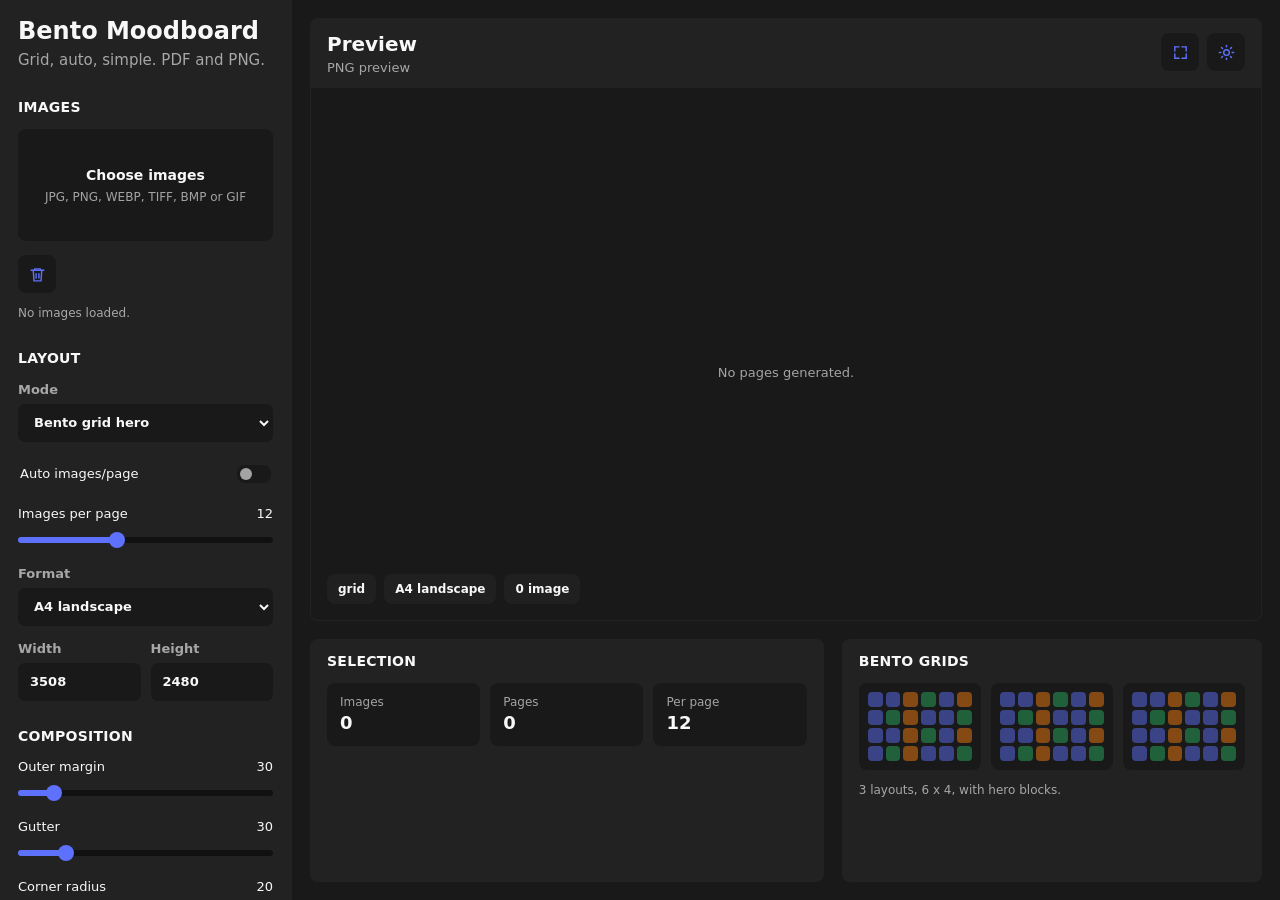
==== index.html @ 0dad82ad "Gate online downloads behind contact modal" ====
<!doctype html>
<html lang="en">
  <head>
    <meta charset="utf-8">
    <meta name="viewport" content="width=device-width, initial-scale=1">
    <title>Bento Moodboard Generator</title>
    <style>
      :root {
        color-scheme: light;
        font-family: Inter, ui-sans-serif, system-ui, -apple-system, BlinkMacSystemFont, "Segoe UI", sans-serif;
        --blue: #1677e8;
        --blue-dark: #0f5fbd;
        --green: #27AE60;
        --red: #EB5757;
        --orange: #e87511;
        --primary: var(--blue);
        --primary-dark: var(--blue-dark);
        --ink: #111827;
        --text: #111827;
        --muted: #4b5563;
        --line: #dfe5ee;
        --subtle-line: #edf1f6;
        --panel: #ffffff;
        --page: #f6f8fb;
        --sidebar: #fbfcfe;
        --field-bg: #ffffff;
        --field-border: #ccd6e1;
        --control-bg: #ffffff;
        --control-bg-hover: #f4f8ff;
        --control-text: #0f5fbd;
        --scene-bg: #ffffff;
        --canvas-bg: #ffffff;
        --radius-control: 6px;
        --radius-field: 7px;
        --radius-card: 8px;
        --card-shadow: 0 3px 16px rgba(17, 24, 39, 0.04);
        --primary-shadow: 0 7px 16px rgba(22, 119, 232, 0.22);
        --primary-gradient: linear-gradient(180deg, #1a83f5 0%, #0f72df 100%);
        --primary-gradient-hover: linear-gradient(180deg, #2490ff 0%, #1069ce 100%);
        --primary-button-text: #ffffff;
      }

      body[data-theme="dark"] {
        color-scheme: dark;
        --bg1: #191919;
        --bg2: #222222;
        --primary: #5D71FC;
        --blue: #5D71FC;
        --blue-dark: #5D71FC;
        --page: var(--bg1);
        --panel: var(--bg2);
        --sidebar: var(--bg2);
        --scene-bg: var(--bg1);
        --canvas-bg: var(--bg1);
        --ink: #f8f8f8;
        --text: #f8f8f8;
        --muted: rgba(248, 248, 248, 0.62);
        --line: transparent;
        --subtle-line: transparent;
        --field-border: transparent;
        --field-bg: var(--bg1);
        --control-bg: var(--bg1);
        --control-bg-hover: var(--bg2);
        --control-text: var(--primary);
        --card-shadow: none;
        --primary-shadow: none;
        --primary-gradient: linear-gradient(180deg, var(--primary) 0%, var(--primary) 100%);
        --primary-gradient-hover: linear-gradient(180deg, var(--primary) 0%, var(--primary) 100%);
      }

      * {
        box-sizing: border-box;
      }

      html,
      body {
        width: 100%;
        height: 100%;
        margin: 0;
        overflow: hidden;
        color: var(--text);
        background: var(--page);
        letter-spacing: 0;
      }

      body,
      button,
      input,
      select {
        font: inherit;
      }

      button,
      input[type="range"],
      input[type="checkbox"],
      select {
        cursor: pointer;
      }

      [hidden] {
        display: none !important;
      }

      .icon-sprite {
        display: none;
      }

      .app-shell {
        display: grid;
        grid-template-columns: clamp(292px, 21vw, 392px) minmax(0, 1fr);
        width: 100vw;
        height: 100vh;
        min-height: 640px;
      }

      .sidebar {
        min-width: 0;
        height: 100vh;
        overflow-y: auto;
        overflow-x: hidden;
        background: var(--sidebar);
        border-right: 1px solid var(--line);
      }

      .sidebar-inner {
        padding: 18px 18px 22px;
      }

      .brand {
        padding: 0 0 14px;
      }

      .brand h1 {
        margin: 0 0 4px;
        font-size: 24px;
        line-height: 1.15;
        font-weight: 850;
      }

      .brand p {
        margin: 0;
        color: var(--muted);
        font-size: 15px;
        line-height: 1.35;
      }

      .control-section {
        padding: 15px 0 12px;
        border-top: 1px solid var(--line);
      }

      .control-section h2,
      .data-card h2 {
        margin: 0;
        font-size: 14px;
        line-height: 1.1;
        font-weight: 800;
        letter-spacing: 0.02em;
        text-transform: uppercase;
      }

      .upload-zone {
        display: grid;
        place-items: center;
        min-height: 112px;
        margin-top: 14px;
        padding: 14px;
        color: var(--muted);
        background: var(--field-bg);
        border: 1px dashed var(--field-border);
        border-radius: var(--radius-card);
        text-align: center;
      }

      .upload-zone.is-over {
        color: var(--control-text);
        background: var(--control-bg-hover);
        border-color: var(--blue);
      }

      .upload-zone strong {
        display: block;
        margin-bottom: 4px;
        color: var(--text);
        font-size: 14px;
      }

      .upload-zone span {
        display: block;
        font-size: 12px;
        line-height: 1.35;
      }

      .file-input {
        display: none;
      }

      .slider-field,
      .select-field,
      .number-row,
      .toggle-field {
        margin-top: 15px;
      }

      .slider-field {
        display: grid;
        grid-template-columns: minmax(0, 1fr) auto;
        gap: 8px 10px;
        width: 100%;
        font-size: 13px;
      }

      .slider-field output {
        min-width: 56px;
        text-align: right;
        color: var(--text);
      }

      .slider-field input {
        grid-column: 1 / -1;
        width: 100%;
        margin: 0;
      }

      input[type="range"] {
        --range-progress: 50%;
        --slider-fill: var(--primary);
        --slider-track: #191919;
        appearance: none;
        height: 22px;
        background: transparent;
        accent-color: var(--slider-fill);
      }

      body[data-theme="dark"] input[type="range"] {
        --slider-track: #111111;
      }

      input[type="range"]::-webkit-slider-runnable-track {
        height: 6px;
        border-radius: 8px;
        background: linear-gradient(90deg, var(--slider-fill) 0%, var(--slider-fill) var(--range-progress), var(--slider-track) var(--range-progress), var(--slider-track) 100%);
      }

      input[type="range"]::-webkit-slider-thumb {
        appearance: none;
        width: 16px;
        height: 16px;
        margin-top: -5px;
        border: 0;
        border-radius: 8px;
        background: var(--slider-fill);
      }

      input[type="range"]::-moz-range-track {
        height: 6px;
        border-radius: 8px;
        background: var(--slider-track);
      }

      input[type="range"]::-moz-range-progress {
        height: 6px;
        border-radius: 8px;
        background: var(--slider-fill);
      }

      input[type="range"]::-moz-range-thumb {
        width: 16px;
        height: 16px;
        border: 0;
        border-radius: 8px;
        background: var(--slider-fill);
      }

      input[type="range"]:disabled {
        opacity: 0.38;
      }

      .toggle-field {
        display: flex;
        align-items: center;
        justify-content: space-between;
        min-height: 34px;
        padding: 0 2px;
        font-size: 13px;
      }

      .toggle-field input {
        width: 34px;
        height: 18px;
        margin: 0;
        appearance: none;
        position: relative;
        flex: 0 0 auto;
        background: var(--control-bg);
        border: 1px solid var(--field-border);
        border-radius: 8px;
      }

      .toggle-field input::before {
        content: "";
        position: absolute;
        top: 2px;
        left: 2px;
        width: 12px;
        height: 12px;
        border-radius: 8px;
        background: var(--muted);
        transition: transform 120ms ease, background 120ms ease;
      }

      .toggle-field input:checked {
        background: var(--blue);
      }

      .toggle-field input:checked::before {
        transform: translateX(16px);
        background: var(--primary-button-text);
      }

      .select-field {
        display: grid;
        gap: 7px;
        color: var(--muted);
        font-size: 13px;
        font-weight: 700;
      }

      .select-field select,
      .field {
        width: 100%;
        height: 38px;
        padding: 0 11px;
        color: var(--text);
        background: var(--field-bg);
        border: 1px solid var(--field-border);
        border-radius: var(--radius-field);
        outline: 0;
      }

      .select-field select:focus,
      .field:focus {
        border-color: var(--blue);
        box-shadow: 0 0 0 2px color-mix(in srgb, var(--blue) 22%, transparent);
      }

      .number-row {
        display: grid;
        grid-template-columns: 1fr 1fr;
        gap: 10px;
      }

      .number-row label {
        display: grid;
        gap: 7px;
        color: var(--muted);
        font-size: 13px;
        font-weight: 700;
      }

      .color-row {
        display: grid;
        grid-template-columns: minmax(0, 1fr) 46px;
        gap: 10px;
        align-items: end;
        margin-top: 15px;
      }

      .color-row label {
        display: grid;
        gap: 7px;
        color: var(--muted);
        font-size: 13px;
        font-weight: 700;
      }

      .color-row input[type="color"] {
        width: 46px;
        height: 38px;
        padding: 2px;
        background: var(--field-bg);
        border: 1px solid var(--field-border);
        border-radius: var(--radius-field);
      }

      .button-row {
        display: flex;
        flex-wrap: wrap;
        gap: 8px;
        margin-top: 14px;
      }

      .button {
        display: inline-flex;
        align-items: center;
        justify-content: center;
        gap: 8px;
        min-width: 42px;
        height: 38px;
        padding: 0 12px;
        color: var(--control-text);
        background: var(--control-bg);
        border: 1px solid var(--field-border);
        border-radius: var(--radius-card);
        font-size: 13px;
        font-weight: 800;
        text-decoration: none;
      }

      .button svg {
        width: 17px;
        height: 17px;
        flex: 0 0 auto;
        stroke: currentColor;
      }

      .button svg * {
        fill: none;
        stroke: currentColor;
        stroke-width: 2;
        stroke-linecap: round;
        stroke-linejoin: round;
      }

      .button.icon-only {
        width: 38px;
        min-width: 38px;
        padding: 0;
      }

      .button:hover {
        background: var(--control-bg-hover);
      }

      .button.primary {
        min-width: 132px;
        color: var(--primary-button-text);
        background: var(--primary-gradient);
        border: 0;
        box-shadow: var(--primary-shadow);
      }

      .button.primary:hover {
        background: var(--primary-gradient-hover);
      }

      .button:disabled {
        cursor: not-allowed;
        opacity: 0.5;
      }

      .download-modal {
        position: fixed;
        inset: 0;
        z-index: 30;
        display: grid;
        place-items: center;
        padding: 20px;
        background: rgba(0, 0, 0, 0.62);
      }

      .download-modal[hidden] {
        display: none !important;
      }

      .download-modal-panel {
        width: min(420px, 100%);
        padding: 18px;
        color: var(--text);
        background: var(--panel);
        border: 1px solid var(--line);
        border-radius: var(--radius-card);
        box-shadow: 0 18px 55px rgba(0, 0, 0, 0.24);
      }

      .download-modal-panel h2 {
        margin: 0 0 8px;
        font-size: 20px;
        line-height: 1.15;
      }

      .download-modal-panel p {
        margin: 0;
        color: var(--muted);
        font-size: 13px;
        line-height: 1.45;
      }

      .download-modal-actions {
        display: flex;
        flex-wrap: wrap;
        gap: 8px;
        margin-top: 16px;
      }

      .workspace {
        min-width: 0;
        height: 100vh;
        padding: 18px;
        overflow: hidden;
        display: grid;
        grid-template-rows: minmax(0, 1fr) clamp(226px, 27vh, 320px);
        gap: 18px;
      }

      .simulation-card,
      .data-card {
        overflow: hidden;
        background: var(--panel);
        border: 1px solid var(--line);
        border-radius: var(--radius-card);
        box-shadow: var(--card-shadow);
      }

      .simulation-card {
        min-height: 0;
        display: grid;
        grid-template-rows: auto minmax(0, 1fr);
      }

      .sim-header {
        min-height: 68px;
        padding: 14px 16px 12px;
        border-bottom: 1px solid var(--subtle-line);
      }

      .header-actions {
        display: flex;
        align-items: center;
        justify-content: flex-end;
        gap: 8px;
        float: right;
      }

      .sim-header h2 {
        margin: 0 0 4px;
        font-size: 20px;
        line-height: 1.15;
      }

      .sim-header p {
        margin: 0;
        color: var(--muted);
        font-size: 13px;
      }

      .scene-frame {
        position: relative;
        min-height: 0;
        display: grid;
        place-items: stretch;
        padding: 16px;
        background: var(--scene-bg);
      }

      .preview-pages {
        display: grid;
        align-content: start;
        justify-items: center;
        gap: 16px;
        width: 100%;
        height: 100%;
        min-height: 0;
        overflow: auto;
        padding: 8px;
        border-radius: var(--radius-card);
      }

      .preview-page {
        width: min(100%, 1120px);
        background: var(--canvas-bg);
        border: 1px solid var(--subtle-line);
        border-radius: 0;
        box-shadow: var(--card-shadow);
      }

      .preview-page img {
        display: block;
        width: 100%;
        height: auto;
        border-radius: 0;
      }

      .empty-preview {
        align-self: center;
        justify-self: center;
        display: grid;
        place-items: center;
        width: min(760px, 88%);
        aspect-ratio: 1.414 / 1;
        color: var(--muted);
        background: var(--field-bg);
        border: 1px dashed var(--field-border);
        border-radius: var(--radius-card);
        font-size: 13px;
        text-align: center;
      }

      .canvas-overlay {
        position: absolute;
        left: 16px;
        bottom: 16px;
        display: flex;
        flex-wrap: wrap;
        gap: 8px;
        pointer-events: none;
      }

      .custom-grid-panel {
        display: none;
        margin-top: 15px;
      }

      .custom-grid-panel.is-visible {
        display: block;
      }

      .custom-toolbar {
        display: flex;
        align-items: center;
        justify-content: space-between;
        gap: 10px;
        margin-bottom: 10px;
      }

      .custom-toolbar span {
        color: var(--muted);
        font-size: 12px;
        font-weight: 800;
      }

      .custom-actions {
        display: flex;
        gap: 7px;
      }

      .custom-grid {
        display: grid;
        grid-template-columns: repeat(6, minmax(0, 1fr));
        gap: 5px;
        padding: 8px;
        background: var(--field-bg);
        border: 1px solid var(--subtle-line);
        border-radius: var(--radius-card);
      }

      .custom-cell {
        min-width: 0;
        aspect-ratio: 1;
        padding: 0;
        color: var(--text);
        background: var(--cell-color, var(--control-bg));
        border: 1px solid color-mix(in srgb, var(--cell-color, var(--field-border)) 68%, var(--field-border));
        border-radius: 5px;
      }

      .custom-cell:hover {
        filter: brightness(1.08);
      }

      .chip {
        padding: 7px 10px;
        border-radius: var(--radius-card);
        color: var(--text);
        background: color-mix(in srgb, var(--panel) 88%, transparent);
        border: 1px solid var(--line);
        font-size: 12px;
        font-weight: 800;
      }

      .bottom-grid {
        min-height: 0;
        display: grid;
        grid-template-columns: 1.1fr 0.9fr;
        gap: 18px;
      }

      .data-card {
        padding: 14px 16px;
      }

      .selection-card {
        min-height: 0;
        display: grid;
        grid-template-rows: auto auto minmax(0, 1fr);
      }

      .metrics-grid {
        display: grid;
        grid-template-columns: repeat(3, minmax(0, 1fr));
        gap: 10px;
        margin-top: 14px;
      }

      .metric {
        min-width: 0;
        padding: 11px 12px;
        border-radius: var(--radius-card);
        background: var(--field-bg);
        border: 1px solid var(--subtle-line);
      }

      .metric span {
        display: block;
        color: var(--muted);
        font-size: 12px;
      }

      .metric strong {
        display: block;
        margin-top: 4px;
        font-size: 18px;
        line-height: 1.15;
        white-space: nowrap;
      }

      .thumb-grid {
        --thumb-columns: 8;
        --thumb-gap: 14px;
        --thumb-total-gap: 98px;
        display: flex;
        flex-wrap: wrap;
        align-content: start;
        gap: var(--thumb-gap);
        margin-top: 14px;
        min-height: 0;
        overflow-y: auto;
        overflow-x: hidden;
        padding: 2px 6px 12px 2px;
        scrollbar-width: none;
        -ms-overflow-style: none;
      }

      .thumb-grid::-webkit-scrollbar {
        display: none;
      }

      .thumb {
        position: relative;
        flex: 0 0 calc((100% - var(--thumb-total-gap)) / var(--thumb-columns));
        max-width: calc((100% - var(--thumb-total-gap)) / var(--thumb-columns));
        aspect-ratio: 1;
        overflow: hidden;
        background: var(--field-bg);
        border: 1px solid var(--subtle-line);
        border-radius: var(--radius-card);
      }

      .thumb:hover {
        border-color: var(--red);
      }

      .thumb img {
        display: block;
        width: 100%;
        height: 100%;
        object-fit: cover;
      }

      .thumb-remove {
        position: absolute;
        inset: 0;
        display: grid;
        place-items: center;
        padding: 0;
        color: #ffffff;
        background: rgba(235, 87, 87, 0.14);
        border: 0;
        opacity: 0;
      }

      .thumb:hover .thumb-remove,
      .thumb-remove:focus-visible {
        opacity: 1;
      }

      .thumb-remove span {
        display: inline-flex;
        align-items: center;
        justify-content: center;
        width: 36px;
        height: 28px;
        color: #ffffff;
        background: var(--red);
        border-radius: var(--radius-card);
      }

      .thumb-remove svg {
        width: 16px;
        height: 16px;
      }

      .grid-stack {
        display: grid;
        grid-template-columns: repeat(3, minmax(0, 1fr));
        gap: 10px;
        margin-top: 14px;
      }

      .mini-grid {
        display: grid;
        grid-template-columns: repeat(6, 1fr);
        gap: 3px;
        padding: 8px;
        background: var(--field-bg);
        border: 1px solid var(--subtle-line);
        border-radius: var(--radius-card);
      }

      .mini-grid i {
        display: block;
        aspect-ratio: 1;
        border-radius: 4px;
        background: color-mix(in srgb, var(--primary) 55%, var(--field-bg));
        opacity: 0.88;
      }

      .mini-grid i:nth-child(3n) {
        background: color-mix(in srgb, var(--orange) 60%, var(--field-bg));
      }

      .mini-grid i:nth-child(4n) {
        background: color-mix(in srgb, var(--green) 55%, var(--field-bg));
      }

      .status-line {
        min-height: 18px;
        margin-top: 12px;
        color: var(--muted);
        font-size: 12px;
        line-height: 1.35;
      }

      body[data-theme="dark"] .sidebar,
      body[data-theme="dark"] .simulation-card,
      body[data-theme="dark"] .data-card,
      body[data-theme="dark"] .button {
        border-color: transparent;
        box-shadow: none;
      }

      body[data-theme="dark"] .button:hover {
        color: var(--text);
      }

      body.is-fullscreen-preview {
        overflow: hidden;
      }

      body.is-fullscreen-preview .app-shell {
        grid-template-columns: 1fr;
        height: 100vh;
        min-height: 0;
      }

      body.is-fullscreen-preview .sidebar,
      body.is-fullscreen-preview .bottom-grid {
        display: none;
      }

      body.is-fullscreen-preview .workspace {
        grid-template-rows: minmax(0, 1fr);
        gap: 0;
        width: 100vw;
        height: 100vh;
        padding: 0;
      }

      body.is-fullscreen-preview .simulation-card {
        width: 100vw;
        height: 100vh;
        border: 0;
        border-radius: 0;
        box-shadow: none;
      }

      body.is-fullscreen-preview .sim-header {
        background: var(--panel);
      }

      body.is-fullscreen-preview .sim-header p::after {
        content: " - press q to exit";
      }

      @media (max-width: 1040px) {
        html,
        body {
          overflow: auto;
        }

        .app-shell {
          grid-template-columns: 1fr;
          height: auto;
          min-height: 100vh;
        }

        .sidebar {
          height: auto;
          border-right: 0;
          border-bottom: 1px solid var(--line);
        }

        .workspace {
          height: auto;
          min-height: 780px;
          grid-template-rows: minmax(520px, 66vh) auto;
        }

        .bottom-grid {
          grid-template-columns: 1fr;
        }

        .thumb-grid {
          --thumb-columns: 6;
          --thumb-total-gap: 70px;
        }
      }

      @media (max-width: 620px) {
        .metrics-grid,
        .grid-stack,
        .number-row {
          grid-template-columns: 1fr;
        }

        .thumb-grid {
          --thumb-columns: 4;
          --thumb-total-gap: 42px;
        }
      }
    </style>
  </head>
  <body data-theme="dark">
    <svg class="icon-sprite" aria-hidden="true">
      <symbol id="icon-trash" viewBox="0 0 24 24">
        <path d="M3 6h18"></path>
        <path d="M8 6V4h8v2"></path>
        <path d="M6 6l1 15h10l1-15"></path>
        <path d="M10 11v6"></path>
        <path d="M14 11v6"></path>
      </symbol>
      <symbol id="icon-sun" viewBox="0 0 24 24">
        <circle cx="12" cy="12" r="4"></circle>
        <path d="M12 2v2"></path>
        <path d="M12 20v2"></path>
        <path d="M4.93 4.93l1.41 1.41"></path>
        <path d="M17.66 17.66l1.41 1.41"></path>
        <path d="M2 12h2"></path>
        <path d="M20 12h2"></path>
        <path d="M6.34 17.66l-1.41 1.41"></path>
        <path d="M19.07 4.93l-1.41 1.41"></path>
      </symbol>
      <symbol id="icon-moon" viewBox="0 0 24 24">
        <path d="M20 14.4A7.8 7.8 0 0 1 9.6 4a8.7 8.7 0 1 0 10.4 10.4z"></path>
      </symbol>
      <symbol id="icon-plus" viewBox="0 0 24 24">
        <path d="M12 5v14"></path>
        <path d="M5 12h14"></path>
      </symbol>
      <symbol id="icon-rotate" viewBox="0 0 24 24">
        <path d="M3 12a9 9 0 1 0 3-6.7"></path>
        <path d="M3 4v6h6"></path>
      </symbol>
      <symbol id="icon-dice" viewBox="0 0 24 24">
        <rect x="4" y="4" width="16" height="16" rx="3"></rect>
        <path d="M8.5 8.5h.01"></path>
        <path d="M15.5 8.5h.01"></path>
        <path d="M12 12h.01"></path>
        <path d="M8.5 15.5h.01"></path>
        <path d="M15.5 15.5h.01"></path>
      </symbol>
      <symbol id="icon-download" viewBox="0 0 24 24">
        <path d="M12 3v12"></path>
        <path d="M7 10l5 5 5-5"></path>
        <path d="M5 21h14"></path>
      </symbol>
      <symbol id="icon-fullscreen" viewBox="0 0 24 24">
        <path d="M4 4h6"></path>
        <path d="M4 4v6"></path>
        <path d="M20 4h-6"></path>
        <path d="M20 4v6"></path>
        <path d="M4 20h6"></path>
        <path d="M4 20v-6"></path>
        <path d="M20 20h-6"></path>
        <path d="M20 20v-6"></path>
      </symbol>
      <symbol id="icon-minimize" viewBox="0 0 24 24">
        <path d="M9 4v5H4"></path>
        <path d="M15 4v5h5"></path>
        <path d="M9 20v-5H4"></path>
        <path d="M15 20v-5h5"></path>
      </symbol>
    </svg>
    <div class="app-shell">
      <aside class="sidebar" aria-label="Control panel">
        <div class="sidebar-inner">
          <header class="brand">
            <h1>Bento Moodboard</h1>
            <p>Grid, auto, simple. PDF and PNG.</p>
          </header>

          <section class="control-section">
            <h2>Images</h2>
            <label class="upload-zone" id="dropZone" for="imageInput">
              <span>
                <strong>Choose images</strong>
                <span>JPG, PNG, WEBP, TIFF, BMP or GIF</span>
              </span>
            </label>
            <input class="file-input" id="imageInput" type="file" accept="image/*" multiple>
            <div class="button-row">
              <button class="button icon-only" id="clearButton" type="button" aria-label="Clear selection" title="Clear selection">
                <svg aria-hidden="true"><use href="#icon-trash"></use></svg>
              </button>
            </div>
            <div class="status-line" id="fileStatus">No images loaded.</div>
          </section>

          <section class="control-section">
            <h2>Layout</h2>
            <label class="select-field" for="layoutMode">
              <span>Mode</span>
              <select id="layoutMode">
                <option value="grid" selected>Bento grid hero</option>
                <option value="random">Bento random</option>
                <option value="custom">Bento custom</option>
                <option value="auto">Organic bento</option>
                <option value="simple">Simple grid</option>
              </select>
            </label>
            <div class="custom-grid-panel" id="customGridPanel">
              <div class="custom-toolbar">
                <span id="customGridCount">12 blocks</span>
                <div class="custom-actions">
                  <button class="button icon-only" id="randomCustomGrid" type="button" aria-label="Random grid" title="Random grid">
                    <svg aria-hidden="true"><use href="#icon-dice"></use></svg>
                  </button>
                  <button class="button icon-only" id="resetCustomGrid" type="button" aria-label="Reset grid" title="Reset grid">
                    <svg aria-hidden="true"><use href="#icon-rotate"></use></svg>
                  </button>
                </div>
              </div>
              <div class="custom-grid" id="customGrid"></div>
            </div>
            <label class="toggle-field" for="autoImagesPerPage">
              <span>Auto images/page</span>
              <input id="autoImagesPerPage" type="checkbox">
            </label>
            <label class="slider-field" for="imagesPerPage">
              <span>Images per page</span>
              <output id="imagesPerPageValue">12</output>
              <input id="imagesPerPage" type="range" min="1" max="30" step="1" value="12">
            </label>
            <label class="select-field" for="pagePreset">
              <span>Format</span>
              <select id="pagePreset">
                <option value="a4_landscape" selected>A4 landscape</option>
                <option value="a4_portrait">A4 portrait</option>
                <option value="screen_16_9">Screen 16:9</option>
                <option value="iphone">iPhone</option>
                <option value="custom">Custom</option>
              </select>
            </label>
            <div class="number-row">
              <label>Width<input class="field" id="pageWidth" type="number" min="320" max="6000" value="3508" disabled></label>
              <label>Height<input class="field" id="pageHeight" type="number" min="320" max="6000" value="2480" disabled></label>
            </div>
          </section>

          <section class="control-section">
            <h2>Composition</h2>
            <label class="slider-field" for="margin">
              <span>Outer margin</span>
              <output id="marginValue">30</output>
              <input id="margin" type="range" min="0" max="260" step="5" value="30">
            </label>
            <label class="slider-field" for="gap">
              <span>Gutter</span>
              <output id="gapValue">30</output>
              <input id="gap" type="range" min="0" max="180" step="5" value="30">
            </label>
            <label class="slider-field" for="borderRadius">
              <span>Corner radius</span>
              <output id="borderRadiusValue">20</output>
              <input id="borderRadius" type="range" min="0" max="120" step="2" value="20">
            </label>
            <label class="toggle-field" for="fillBlocks">
              <span>Fill blocks</span>
              <input id="fillBlocks" type="checkbox" checked>
            </label>
            <div class="color-row">
              <label>Background color<input class="field" id="backgroundText" type="text" value="#0f0f0f"></label>
              <input id="backgroundColor" type="color" value="#0f0f0f" aria-label="Background color">
            </div>
          </section>

          <section class="control-section">
            <h2>Visual sorting</h2>
            <label class="toggle-field" for="useColorGradient">
              <span>Color gradient</span>
              <input id="useColorGradient" type="checkbox" checked>
            </label>
            <label class="select-field" for="gradientMode">
              <span>Gradient mode</span>
              <select id="gradientMode">
                <option value="accent" selected>Dominant accent</option>
                <option value="default">Hue + light</option>
                <option value="hue_buckets">Darks / colors / grays</option>
                <option value="dark_to_light">Dark to light</option>
                <option value="light_to_dark">Light to dark</option>
                <option value="contrast">Contrast</option>
                <option value="hero">Hero score</option>
              </select>
            </label>
            <label class="slider-field" for="orientationThreshold">
              <span>Orientation threshold</span>
              <output id="orientationThresholdValue">1.20</output>
              <input id="orientationThreshold" type="range" min="1.01" max="2.5" step="0.01" value="1.2">
            </label>
          </section>

          <section class="control-section">
            <h2>Export</h2>
            <label class="toggle-field" for="formatPdf">
              <span>PDF</span>
              <input id="formatPdf" name="format" type="checkbox" value="pdf" checked>
            </label>
            <label class="toggle-field" for="formatPng">
              <span>PNG</span>
              <input id="formatPng" name="format" type="checkbox" value="png">
            </label>
            <div class="button-row">
              <button class="button primary" id="generateButton" type="button">
                <svg aria-hidden="true"><use href="#icon-download"></use></svg>
                Download
              </button>
            </div>
            <div class="status-line" id="statusLine">Ready.</div>
          </section>
        </div>
      </aside>

      <main class="workspace">
        <section class="simulation-card" aria-label="Moodboard preview">
          <header class="sim-header">
            <div class="header-actions">
              <button class="button icon-only" id="fullscreenPreview" type="button" aria-pressed="false" aria-label="Open preview fullscreen" title="Fullscreen">
                <svg aria-hidden="true"><use id="fullscreenIcon" href="#icon-fullscreen"></use></svg>
              </button>
              <button class="button icon-only" id="themeToggle" type="button" aria-pressed="true" aria-label="Change theme" title="Change theme">
                <svg aria-hidden="true"><use id="themeIcon" href="#icon-sun"></use></svg>
              </button>
            </div>
            <h2 id="previewTitle">Preview</h2>
            <p id="previewSubtitle">PNG preview</p>
          </header>
          <div class="scene-frame">
            <div class="empty-preview" id="emptyPreview">No pages generated.</div>
            <div class="preview-pages" id="previewPages" hidden></div>
            <div class="canvas-overlay">
              <span class="chip" id="modeChip">grid</span>
              <span class="chip" id="formatChip">A4 landscape</span>
              <span class="chip" id="countChip">0 images</span>
            </div>
          </div>
        </section>

        <section class="bottom-grid">
          <article class="data-card selection-card">
            <h2>Selection</h2>
            <div class="metrics-grid">
              <div class="metric"><span>Images</span><strong id="metricImages">0</strong></div>
              <div class="metric"><span>Pages</span><strong id="metricPages">0</strong></div>
              <div class="metric"><span>Per page</span><strong id="metricPerPage">12</strong></div>
            </div>
            <div class="thumb-grid" id="thumbGrid"></div>
          </article>

          <article class="data-card">
            <h2>Bento grids</h2>
            <div class="grid-stack" aria-hidden="true">
              <div class="mini-grid" data-grid="1"></div>
              <div class="mini-grid" data-grid="2"></div>
              <div class="mini-grid" data-grid="3"></div>
            </div>
            <div class="status-line" id="gridStatus">3 layouts, 6 x 4, with hero blocks.</div>
          </article>
        </section>
      </main>
    </div>

    <div class="download-modal" id="downloadNotice" role="dialog" aria-modal="true" aria-labelledby="downloadNoticeTitle" hidden>
      <div class="download-modal-panel">
        <h2 id="downloadNoticeTitle">Download access</h2>
        <p>Downloads are part of the paid complete version. The full version will be online soon. In the meantime, contact me at augustin@knighter.io.</p>
        <div class="download-modal-actions">
          <a class="button primary" href="mailto:augustin@knighter.io">Contact Augustin</a>
          <button class="button" id="downloadNoticeClose" type="button">Close</button>
        </div>
      </div>
    </div>

    <script>
      var files = [];
      var objectUrls = [];
      var previewTimer = null;
      var previewAbort = null;
      var previewGeneration = 0;
      var customCells = [];
      var customRects = [];
      var hostedOnline = !/^(localhost|127\.0\.0\.1|0\.0\.0\.0)$/i.test(window.location.hostname);
      var defaultCustomRects = [
        { x: 0, y: 0, w: 2, h: 2 },
        { x: 0, y: 2, w: 1, h: 2 },
        { x: 1, y: 2, w: 1, h: 2 },
        { x: 2, y: 0, w: 2, h: 1 },
        { x: 4, y: 0, w: 2, h: 1 },
        { x: 4, y: 1, w: 1, h: 2 },
        { x: 5, y: 1, w: 1, h: 2 },
        { x: 2, y: 1, w: 2, h: 1 },
        { x: 2, y: 2, w: 2, h: 1 },
        { x: 2, y: 3, w: 1, h: 1 },
        { x: 3, y: 3, w: 1, h: 1 },
        { x: 4, y: 3, w: 2, h: 1 }
      ];
      var customPalette = ["#5D71FC", "#e87511", "#27AE60", "#EB5757", "#1677e8", "#1b998b", "#c5d86d", "#f46036"];
      var presetSizes = {
        a4_landscape: [3508, 2480],
        a4_portrait: [2480, 3508],
        screen_16_9: [4096, 2306],
        iphone: [393, 852],
        custom: [3508, 2480]
      };
      var presetLabels = {
        a4_landscape: "A4 landscape",
        a4_portrait: "A4 portrait",
        screen_16_9: "Screen 16:9",
        iphone: "iPhone",
        custom: "Custom"
      };

      var imageInput = document.getElementById("imageInput");
      var dropZone = document.getElementById("dropZone");
      var clearButton = document.getElementById("clearButton");
      var generateButton = document.getElementById("generateButton");
      var fullscreenPreview = document.getElementById("fullscreenPreview");
      var statusLine = document.getElementById("statusLine");
      var fileStatus = document.getElementById("fileStatus");
      var previewPages = document.getElementById("previewPages");
      var emptyPreview = document.getElementById("emptyPreview");
      var thumbGrid = document.getElementById("thumbGrid");
      var customGrid = document.getElementById("customGrid");
      var customGridPanel = document.getElementById("customGridPanel");
      var downloadNotice = document.getElementById("downloadNotice");
      var downloadNoticeClose = document.getElementById("downloadNoticeClose");

      function setStatus(message) {
        statusLine.textContent = message;
      }

      function rectsToCells(rects) {
        var cells = new Array(24).fill(0);
        rects.forEach(function(rect, rectIndex) {
          for (var y = rect.y; y < rect.y + rect.h; y += 1) {
            for (var x = rect.x; x < rect.x + rect.w; x += 1) {
              cells[y * 6 + x] = rectIndex % customPalette.length;
            }
          }
        });
        return cells;
      }

      function cellsToRects(cells) {
        var visited = new Set();
        var rects = [];
        // The custom grid is painted cell-by-cell, then adjacent cells with the same color become one bento block.
        for (var y = 0; y < 4; y += 1) {
          for (var x = 0; x < 6; x += 1) {
            var start = y * 6 + x;
            if (visited.has(start)) continue;
            var color = cells[start];
            var width = 1;
            while (x + width < 6 && cells[y * 6 + x + width] === color && !visited.has(y * 6 + x + width)) {
              width += 1;
            }
            var height = 1;
            var canGrow = true;
            while (y + height < 4 && canGrow) {
              for (var xx = x; xx < x + width; xx += 1) {
                var idx = (y + height) * 6 + xx;
                if (cells[idx] !== color || visited.has(idx)) {
                  canGrow = false;
                  break;
                }
              }
              if (canGrow) height += 1;
            }
            for (var yy = y; yy < y + height; yy += 1) {
              for (var markX = x; markX < x + width; markX += 1) {
                visited.add(yy * 6 + markX);
              }
            }
            rects.push({ x: x, y: y, w: width, h: height });
          }
        }
        return rects;
      }

      function syncRectsFromCells() {
        customRects = cellsToRects(customCells);
      }

      function formatRangeValue(input) {
        var value = Number(input.value || 0);
        if (input.id === "orientationThreshold") return value.toFixed(2);
        return String(Math.round(value));
      }

      function updateRange(input) {
        var min = Number(input.min || 0);
        var max = Number(input.max || 100);
        var value = Number(input.value || 0);
        var progress = ((value - min) / (max - min)) * 100;
        input.style.setProperty("--range-progress", progress + "%");
        var output = document.getElementById(input.id + "Value");
        if (output) output.value = formatRangeValue(input);
      }

      function updatePresetFields() {
        var preset = document.getElementById("pagePreset").value;
        var widthInput = document.getElementById("pageWidth");
        var heightInput = document.getElementById("pageHeight");
        if (preset !== "custom") {
          widthInput.value = presetSizes[preset][0];
          heightInput.value = presetSizes[preset][1];
          widthInput.disabled = true;
          heightInput.disabled = true;
        } else {
          widthInput.disabled = false;
          heightInput.disabled = false;
        }
        document.getElementById("formatChip").textContent = presetLabels[preset] || "Custom";
      }

      function updateAutoState() {
        var enabled = document.getElementById("autoImagesPerPage").checked;
        document.getElementById("imagesPerPage").disabled = enabled;
        updateMetrics();
      }

      function updateBackgroundFromColor() {
        document.getElementById("backgroundText").value = document.getElementById("backgroundColor").value;
      }

      function updateBackgroundFromText() {
        var value = document.getElementById("backgroundText").value.trim();
        if (/^#[0-9A-Fa-f]{6}$/.test(value)) {
          document.getElementById("backgroundColor").value = value;
        }
      }

      function updateChips() {
        var layout = document.getElementById("layoutMode").value;
        document.getElementById("modeChip").textContent = layout;
        document.getElementById("countChip").textContent = files.length + (files.length > 1 ? " images" : " image");
      }

      function customSlotCount() {
        return customRects.length;
      }

      function updateMetrics(pageCount, perPageOverride) {
        var auto = document.getElementById("autoImagesPerPage").checked;
        var layout = document.getElementById("layoutMode").value;
        var selectedPerPage = Number(document.getElementById("imagesPerPage").value);
        var perPage = perPageOverride || (auto ? Math.max(6, Math.min(20, Math.floor(Math.sqrt(Math.max(files.length, 1)) * 3))) : selectedPerPage);
        if (layout === "grid" || layout === "random") perPage = Math.min(perPage, 12);
        if (layout === "custom") perPage = Math.min(perPage, customSlotCount());
        var pages = pageCount || (files.length ? Math.ceil(files.length / Math.max(1, perPage)) : 0);
        document.getElementById("metricImages").textContent = String(files.length);
        document.getElementById("metricPages").textContent = String(pages);
        document.getElementById("metricPerPage").textContent = String(perPage);
        fileStatus.textContent = files.length ? files.length + " image(s) loaded." : "No images loaded.";
        updateChips();
      }

      function clearObjectUrls() {
        objectUrls.forEach(function(url) { URL.revokeObjectURL(url); });
        objectUrls = [];
      }

      function clearPreview() {
        if (previewAbort) previewAbort.abort();
        previewPages.innerHTML = "";
        previewPages.hidden = true;
        emptyPreview.textContent = "No pages generated.";
        emptyPreview.hidden = false;
      }

      function renderThumbs() {
        clearObjectUrls();
        thumbGrid.innerHTML = "";
        files.forEach(function(file, index) {
          var url = URL.createObjectURL(file);
          objectUrls.push(url);
          var item = document.createElement("div");
          item.className = "thumb";
          var img = document.createElement("img");
          img.alt = file.name;
          img.src = url;
          item.appendChild(img);
          var remove = document.createElement("button");
          remove.className = "thumb-remove";
          remove.type = "button";
          remove.setAttribute("aria-label", "Remove " + file.name);
          remove.innerHTML = '<span><svg aria-hidden="true"><use href="#icon-trash"></use></svg></span>';
          remove.addEventListener("click", function() {
            removeFileAt(index);
          });
          item.appendChild(remove);
          thumbGrid.appendChild(item);
        });
      }

      function setFiles(nextFiles) {
        var incoming = Array.prototype.filter.call(nextFiles, function(file) {
          return file.type.indexOf("image/") === 0 || /\.(jpe?g|png|webp|bmp|gif|tiff?)$/i.test(file.name);
        });
        files = files.concat(incoming);
        renderThumbs();
        updateMetrics();
        if (files.length) {
          setStatus("Images ready.");
          schedulePreview(120);
        } else {
          clearPreview();
          setStatus("Ready.");
        }
      }

      function removeFileAt(index) {
        files.splice(index, 1);
        renderThumbs();
        updateMetrics();
        if (files.length) {
          schedulePreview(120);
          setStatus("Image removed.");
        } else {
          clearPreview();
          setStatus("Ready.");
        }
      }

      function sortRects(rects) {
        rects.sort(function(a, b) {
          return a.y - b.y || a.x - b.x || (b.w * b.h) - (a.w * a.h);
        });
      }

      function splitRandomRect(rects, target) {
        while (rects.length < target) {
          var candidates = rects.filter(function(rect) { return rect.w > 1 || rect.h > 1; });
          if (!candidates.length) break;
          var rect = candidates[Math.floor(Math.random() * candidates.length)];
          rects.splice(rects.indexOf(rect), 1);
          var splitVertical = rect.w >= rect.h;
          if (rect.w > 1 && rect.h > 1) splitVertical = Math.random() > 0.35 ? rect.w >= rect.h : rect.w < rect.h;
          if (splitVertical && rect.w > 1) {
            var w1 = 1 + Math.floor(Math.random() * (rect.w - 1));
            rects.push({ x: rect.x, y: rect.y, w: w1, h: rect.h });
            rects.push({ x: rect.x + w1, y: rect.y, w: rect.w - w1, h: rect.h });
          } else if (rect.h > 1) {
            var h1 = 1 + Math.floor(Math.random() * (rect.h - 1));
            rects.push({ x: rect.x, y: rect.y, w: rect.w, h: h1 });
            rects.push({ x: rect.x, y: rect.y + h1, w: rect.w, h: rect.h - h1 });
          } else {
            rects.push(rect);
            break;
          }
        }
        sortRects(rects);
        return rects;
      }

      function randomizeCustomGrid() {
        var target = 8 + Math.floor(Math.random() * 7);
        customRects = splitRandomRect([{ x: 0, y: 0, w: 6, h: 4 }], target);
        customCells = rectsToCells(customRects);
        syncRectsFromCells();
        renderCustomGrid();
        schedulePreview(120);
      }

      function resetCustomGrid() {
        customCells = rectsToCells(defaultCustomRects);
        syncRectsFromCells();
        renderCustomGrid();
        schedulePreview(120);
      }

      function renderCustomGrid() {
        syncRectsFromCells();
        customGrid.innerHTML = "";
        for (var index = 0; index < 24; index += 1) {
          var button = document.createElement("button");
          var colorIndex = customCells[index] % customPalette.length;
          button.className = "custom-cell";
          button.style.setProperty("--cell-color", customPalette[colorIndex]);
          button.type = "button";
          button.setAttribute("aria-label", "Cell " + (index + 1));
          button.addEventListener("click", function(cellIndex) {
            return function() {
              customCells[cellIndex] = (customCells[cellIndex] + 1) % customPalette.length;
              syncRectsFromCells();
              renderCustomGrid();
              schedulePreview(120);
            };
          }(index));
          customGrid.appendChild(button);
        }
        document.getElementById("customGridCount").textContent = customSlotCount() + " blocks";
        updateMetrics();
      }

      function updateLayoutMode() {
        var isCustom = document.getElementById("layoutMode").value === "custom";
        customGridPanel.classList.toggle("is-visible", isCustom);
        updateMetrics();
        schedulePreview(180);
      }

      function customGridPayload() {
        return {
          cols: 6,
          rows: 4,
          rects: customRects.map(function(rect) {
            return { x: rect.x, y: rect.y, w: rect.w, h: rect.h };
          })
        };
      }

      function collectParams() {
        var formats = Array.prototype.map.call(document.querySelectorAll('input[name="format"]:checked'), function(input) {
          return input.value;
        });
        if (!formats.length) {
          document.getElementById("formatPdf").checked = true;
          formats = ["pdf"];
        }
        return {
          layoutMode: document.getElementById("layoutMode").value,
          imagesPerPage: Number(document.getElementById("imagesPerPage").value),
          autoImagesPerPage: document.getElementById("autoImagesPerPage").checked,
          pagePreset: document.getElementById("pagePreset").value,
          pageWidth: Number(document.getElementById("pageWidth").value),
          pageHeight: Number(document.getElementById("pageHeight").value),
          margin: Number(document.getElementById("margin").value),
          gap: Number(document.getElementById("gap").value),
          borderRadius: Number(document.getElementById("borderRadius").value),
          fillBlocks: document.getElementById("fillBlocks").checked,
          backgroundColor: document.getElementById("backgroundText").value,
          useColorGradient: document.getElementById("useColorGradient").checked,
          gradientMode: document.getElementById("gradientMode").value,
          orientationThreshold: Number(document.getElementById("orientationThreshold").value),
          customGrid: customGridPayload(),
          formats: formats
        };
      }

      function makePreviewFile(file) {
        return new Promise(function(resolve) {
          if (file.type.indexOf("image/") !== 0) {
            resolve(file);
            return;
          }
          var url = URL.createObjectURL(file);
          var image = new Image();
          image.onload = function() {
            var maxSide = 900;
            var sourceWidth = image.naturalWidth || image.width;
            var sourceHeight = image.naturalHeight || image.height;
            var scale = Math.min(1, maxSide / Math.max(sourceWidth, sourceHeight));
            var canvas = document.createElement("canvas");
            canvas.width = Math.max(1, Math.round(sourceWidth * scale));
            canvas.height = Math.max(1, Math.round(sourceHeight * scale));
            var context = canvas.getContext("2d");
            context.drawImage(image, 0, 0, canvas.width, canvas.height);
            URL.revokeObjectURL(url);
            canvas.toBlob(function(blob) {
              resolve(blob || file);
            }, "image/jpeg", 0.72);
          };
          image.onerror = function() {
            URL.revokeObjectURL(url);
            resolve(file);
          };
          image.src = url;
        });
      }

      function previewFilename(file) {
        return file.name.replace(/\.[^.]+$/, "") + "_preview.jpg";
      }

      function buildFormData() {
        var data = new FormData();
        data.append("params", JSON.stringify(collectParams()));
        files.forEach(function(file) {
          data.append("images", file, file.name);
        });
        return data;
      }

      async function buildPreviewFormData() {
        var data = new FormData();
        data.append("params", JSON.stringify(collectParams()));
        for (var index = 0; index < files.length; index += 1) {
          var previewFile = await makePreviewFile(files[index]);
          data.append("images", previewFile, previewFilename(files[index]));
        }
        return data;
      }

      function schedulePreview(delay) {
        updateMetrics();
        if (previewTimer) clearTimeout(previewTimer);
        if (!files.length) return;
        previewTimer = setTimeout(requestPreview, delay || 650);
      }

      async function requestPreview() {
        if (!files.length) return;
        previewGeneration += 1;
        var generation = previewGeneration;
        if (previewAbort) previewAbort.abort();
        previewAbort = new AbortController();
        setStatus("Rendering preview...");
        emptyPreview.textContent = "Generating preview...";
        emptyPreview.hidden = false;
        previewPages.hidden = true;
        try {
          var previewBody = hostedOnline ? await buildPreviewFormData() : buildFormData();
          var response = await fetch("/api/preview", { method: "POST", body: previewBody, signal: previewAbort.signal });
          if (!response.ok) {
            var errorPayload = await response.json().catch(function() { return {}; });
            throw new Error(errorPayload.error || "Preview error.");
          }
          var payload = await response.json();
          if (generation !== previewGeneration) return;
          if (!payload.pages || !payload.pages.length) {
            throw new Error("No preview page received.");
          }
          previewPages.innerHTML = "";
          payload.pages.forEach(function(src, index) {
            var page = document.createElement("figure");
            page.className = "preview-page";
            var image = document.createElement("img");
            // Local previews use cached URLs; serverless previews may return inline data URLs.
            image.src = src;
            image.alt = "Moodboard page " + (index + 1);
            image.addEventListener("error", function() {
              setStatus("A preview page could not load.");
            });
            page.appendChild(image);
            previewPages.appendChild(page);
          });
          previewPages.hidden = false;
          emptyPreview.hidden = true;
          updateMetrics(Number(payload.pageCount || 0), Number(payload.imagesPerPage || 0));
          setStatus("PNG preview.");
        } catch (error) {
          if (error.name === "AbortError") return;
          emptyPreview.textContent = error.message;
          emptyPreview.hidden = false;
          previewPages.hidden = true;
          setStatus(error.message);
        }
      }

      function ensureFiles() {
        if (!files.length) {
          setStatus("Add at least one image.");
          return false;
        }
        return true;
      }

      function filenameFromDisposition(disposition) {
        if (!disposition) return "moodboard_bento_export";
        var match = /filename="([^"]+)"/.exec(disposition);
        return match ? match[1] : "moodboard_bento_export";
      }

      async function requestExport() {
        if (hostedOnline) {
          downloadNotice.hidden = false;
          setStatus("Download access opens soon.");
          return;
        }
        if (!ensureFiles()) return;
        setStatus("Generating export...");
        generateButton.disabled = true;
        try {
          var response = await fetch("/api/generate", { method: "POST", body: buildFormData() });
          if (!response.ok) {
            var errorPayload = await response.json().catch(function() { return {}; });
            throw new Error(errorPayload.error || "Generation error.");
          }
          var blob = await response.blob();
          var filename = filenameFromDisposition(response.headers.get("Content-Disposition"));
          var url = URL.createObjectURL(blob);
          var link = document.createElement("a");
          link.href = url;
          link.download = filename;
          document.body.appendChild(link);
          link.click();
          link.remove();
          setTimeout(function() { URL.revokeObjectURL(url); }, 2000);
          var pages = Number(response.headers.get("X-Page-Count") || 0);
          var perPage = Number(response.headers.get("X-Images-Per-Page") || 0);
          updateMetrics(pages, perPage);
          setStatus("Document downloaded.");
        } catch (error) {
          setStatus(error.message);
        } finally {
          generateButton.disabled = false;
        }
      }

      function buildMiniGrids() {
        document.querySelectorAll(".mini-grid").forEach(function(grid) {
          for (var i = 0; i < 24; i += 1) {
            grid.appendChild(document.createElement("i"));
          }
        });
      }

      function updateThemeIcon() {
        var isDark = document.body.dataset.theme === "dark";
        document.getElementById("themeIcon").setAttribute("href", isDark ? "#icon-sun" : "#icon-moon");
      }

      async function setPreviewFullscreen(enabled, options) {
        options = options || {};
        if (enabled && document.activeElement instanceof HTMLElement) document.activeElement.blur();
        document.body.classList.toggle("is-fullscreen-preview", enabled);
        fullscreenPreview.classList.toggle("is-active", enabled);
        fullscreenPreview.setAttribute("aria-pressed", String(enabled));
        fullscreenPreview.setAttribute("aria-label", enabled ? "Exit fullscreen" : "Open preview fullscreen");
        fullscreenPreview.title = enabled ? "Exit fullscreen (q)" : "Fullscreen";
        document.getElementById("fullscreenIcon").setAttribute("href", enabled ? "#icon-minimize" : "#icon-fullscreen");

        if (!options.skipNative) {
          try {
            if (enabled && document.fullscreenEnabled && !document.fullscreenElement) {
              await document.documentElement.requestFullscreen();
            } else if (!enabled && document.fullscreenElement) {
              await document.exitFullscreen();
            }
          } catch (_error) {
            // App-level fullscreen remains available.
          }
        }
      }

      imageInput.addEventListener("change", function(event) {
        setFiles(event.target.files || []);
        imageInput.value = "";
      });

      clearButton.addEventListener("click", function() {
        imageInput.value = "";
        files = [];
        setFiles([]);
      });

      ["dragenter", "dragover"].forEach(function(type) {
        dropZone.addEventListener(type, function(event) {
          event.preventDefault();
          dropZone.classList.add("is-over");
        });
      });

      ["dragleave", "drop"].forEach(function(type) {
        dropZone.addEventListener(type, function(event) {
          event.preventDefault();
          dropZone.classList.remove("is-over");
        });
      });

      dropZone.addEventListener("drop", function(event) {
        setFiles(event.dataTransfer.files || []);
      });

      downloadNoticeClose.addEventListener("click", function() {
        downloadNotice.hidden = true;
      });

      downloadNotice.addEventListener("click", function(event) {
        if (event.target === downloadNotice) downloadNotice.hidden = true;
      });

      generateButton.addEventListener("click", requestExport);
      fullscreenPreview.addEventListener("click", function() {
        setPreviewFullscreen(!document.body.classList.contains("is-fullscreen-preview"));
      });
      document.getElementById("randomCustomGrid").addEventListener("click", randomizeCustomGrid);
      document.getElementById("resetCustomGrid").addEventListener("click", resetCustomGrid);

      document.querySelectorAll('input[type="range"]').forEach(function(input) {
        updateRange(input);
        input.addEventListener("input", function() {
          updateRange(input);
          schedulePreview();
        });
      });

      document.getElementById("pagePreset").addEventListener("change", function() {
        updatePresetFields();
        schedulePreview(180);
      });
      document.getElementById("autoImagesPerPage").addEventListener("change", function() {
        updateAutoState();
        schedulePreview(180);
      });
      document.getElementById("layoutMode").addEventListener("change", updateLayoutMode);
      document.getElementById("backgroundColor").addEventListener("input", function() {
        updateBackgroundFromColor();
        schedulePreview();
      });
      document.getElementById("backgroundText").addEventListener("input", function() {
        updateBackgroundFromText();
        schedulePreview();
      });

      ["fillBlocks", "useColorGradient", "gradientMode", "pageWidth", "pageHeight"].forEach(function(id) {
        document.getElementById(id).addEventListener("change", function() {
          schedulePreview(180);
        });
      });

      document.getElementById("themeToggle").addEventListener("click", function() {
        var next = document.body.dataset.theme === "dark" ? "light" : "dark";
        document.body.dataset.theme = next;
        this.setAttribute("aria-pressed", String(next === "dark"));
        updateThemeIcon();
      });

      document.addEventListener("keydown", function(event) {
        var target = event.target;
        var typing = target instanceof HTMLInputElement || target instanceof HTMLSelectElement || target instanceof HTMLTextAreaElement;
        if (typing) return;
        if (event.key.toLowerCase() === "q" && document.body.classList.contains("is-fullscreen-preview")) {
          event.preventDefault();
          setPreviewFullscreen(false);
        }
      });

      document.addEventListener("fullscreenchange", function() {
        if (!document.fullscreenElement && document.body.classList.contains("is-fullscreen-preview")) {
          setPreviewFullscreen(false, { skipNative: true });
        }
      });

      document.querySelectorAll('input[name="format"]').forEach(function(input) {
        input.addEventListener("change", updateMetrics);
      });

      customCells = rectsToCells(defaultCustomRects);
      syncRectsFromCells();
      buildMiniGrids();
      renderCustomGrid();
      updatePresetFields();
      updateAutoState();
      updateLayoutMode();
      updateThemeIcon();
      updateMetrics();
    </script>
  </body>
</html>
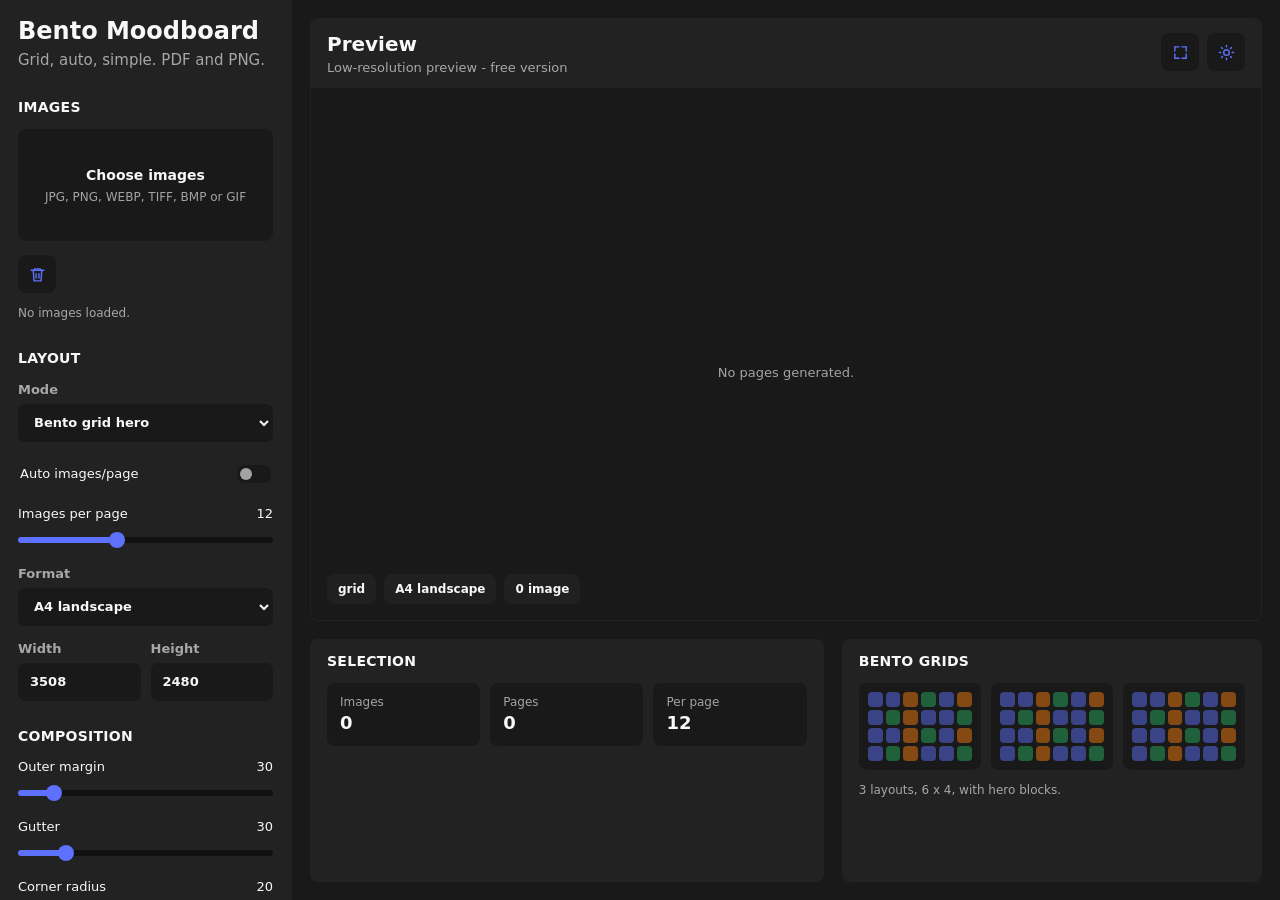
==== commit e3c9622c: "Clarify free preview resolution" ====
--- a/index.html
+++ b/index.html
@@ -1192,7 +1192,7 @@
     <div class="download-modal" id="downloadNotice" role="dialog" aria-modal="true" aria-labelledby="downloadNoticeTitle" hidden>
       <div class="download-modal-panel">
         <h2 id="downloadNoticeTitle">Download access</h2>
-        <p>Downloads are part of the paid complete version. The full version will be online soon. In the meantime, contact me at augustin@knighter.io.</p>
+        <p>You are using the free online version, so previews are generated in low resolution. High-resolution downloads are part of the paid complete version, coming online soon. In the meantime, contact me at augustin@knighter.io.</p>
         <div class="download-modal-actions">
           <a class="button primary" href="mailto:augustin@knighter.io">Contact Augustin</a>
           <button class="button" id="downloadNoticeClose" type="button">Close</button>
@@ -1253,9 +1253,14 @@
       var customGridPanel = document.getElementById("customGridPanel");
       var downloadNotice = document.getElementById("downloadNotice");
       var downloadNoticeClose = document.getElementById("downloadNoticeClose");
+      var previewSubtitle = document.getElementById("previewSubtitle");
 
       function setStatus(message) {
         statusLine.textContent = message;
+      }
+
+      if (hostedOnline) {
+        previewSubtitle.textContent = "Low-resolution preview - free version";
       }
 
       function rectsToCells(rects) {
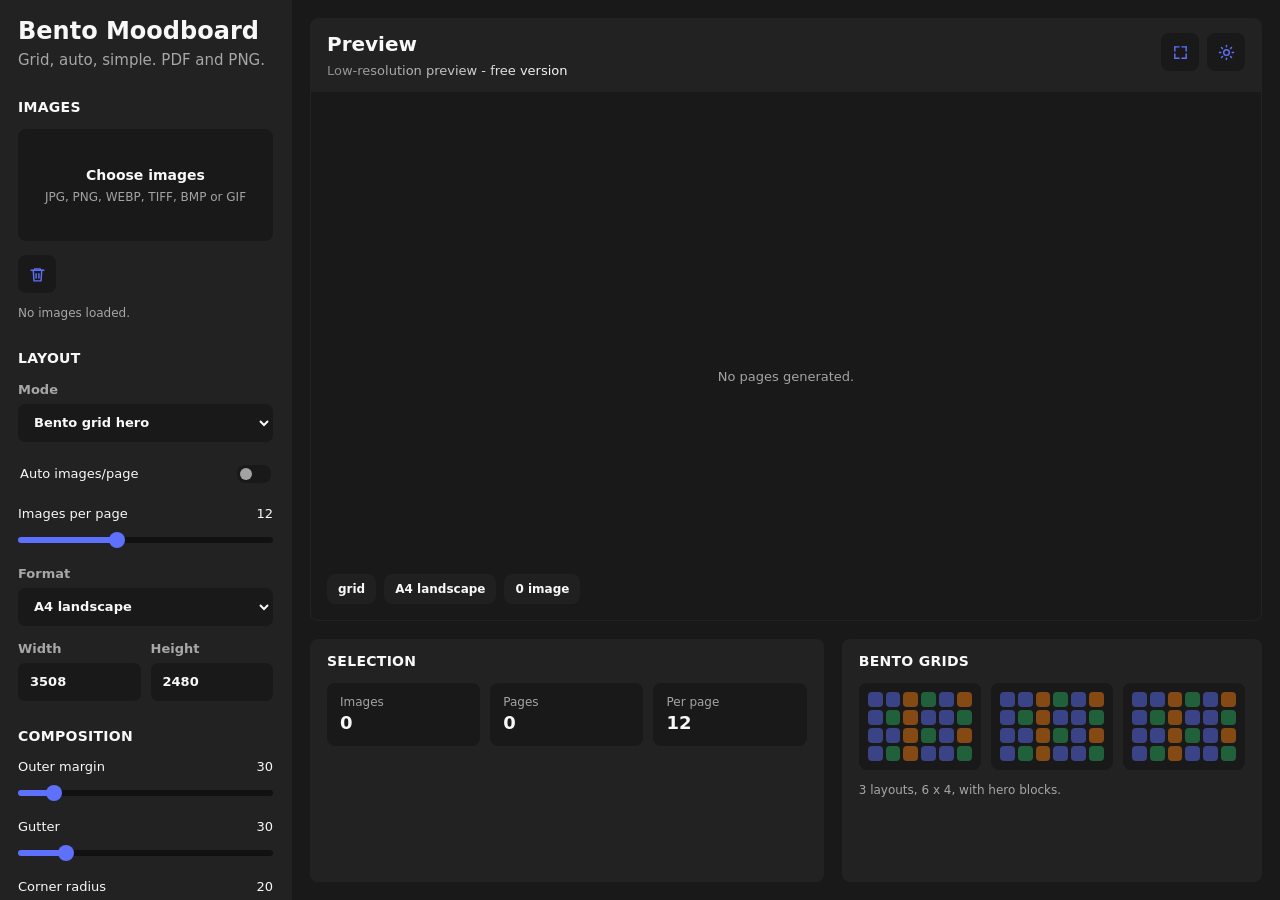
==== commit a866f61d: "Animate free preview label" ====
--- a/index.html
+++ b/index.html
@@ -544,6 +544,27 @@
         font-size: 13px;
       }
 
+      .sim-header p.low-res-shimmer {
+        display: inline-block;
+        color: transparent;
+        background: linear-gradient(90deg, #8b8b8b 0%, #ffffff 46%, #8b8b8b 100%);
+        background-size: 220% 100%;
+        -webkit-background-clip: text;
+        background-clip: text;
+        -webkit-text-fill-color: transparent;
+        animation: low-res-sweep 1.8s linear infinite;
+      }
+
+      @keyframes low-res-sweep {
+        from {
+          background-position: 160% 0;
+        }
+
+        to {
+          background-position: -160% 0;
+        }
+      }
+
       .scene-frame {
         position: relative;
         min-height: 0;
@@ -880,6 +901,20 @@
 
       body.is-fullscreen-preview .sim-header p::after {
         content: " - press q to exit";
+      }
+
+      body.is-fullscreen-preview .sim-header p.low-res-shimmer::after {
+        color: var(--muted);
+        -webkit-text-fill-color: var(--muted);
+      }
+
+      @media (prefers-reduced-motion: reduce) {
+        .sim-header p.low-res-shimmer {
+          color: var(--muted);
+          background: none;
+          -webkit-text-fill-color: currentColor;
+          animation: none;
+        }
       }
 
       @media (max-width: 1040px) {
@@ -1209,6 +1244,7 @@
       var customCells = [];
       var customRects = [];
       var hostedOnline = !/^(localhost|127\.0\.0\.1|0\.0\.0\.0)$/i.test(window.location.hostname);
+      var freeImageLimit = 12;
       var defaultCustomRects = [
         { x: 0, y: 0, w: 2, h: 2 },
         { x: 0, y: 2, w: 1, h: 2 },
@@ -1261,6 +1297,7 @@
 
       if (hostedOnline) {
         previewSubtitle.textContent = "Low-resolution preview - free version";
+        previewSubtitle.classList.add("low-res-shimmer");
       }
 
       function rectsToCells(rects) {
@@ -1386,6 +1423,9 @@
         document.getElementById("metricPages").textContent = String(pages);
         document.getElementById("metricPerPage").textContent = String(perPage);
         fileStatus.textContent = files.length ? files.length + " image(s) loaded." : "No images loaded.";
+        if (onlineFreeLimitExceeded()) {
+          fileStatus.textContent = files.length + " images loaded. Free version max: " + freeImageLimit + ".";
+        }
         updateChips();
       }
 
@@ -1400,6 +1440,24 @@
         previewPages.hidden = true;
         emptyPreview.textContent = "No pages generated.";
         emptyPreview.hidden = false;
+      }
+
+      function onlineFreeLimitExceeded() {
+        return hostedOnline && files.length > freeImageLimit;
+      }
+
+      function freeLimitMessage() {
+        return "Too many images for the free version. Use " + freeImageLimit + " images or fewer, or contact augustin@knighter.io for the complete version.";
+      }
+
+      function showOnlineFreeLimit() {
+        if (previewAbort) previewAbort.abort();
+        if (previewTimer) clearTimeout(previewTimer);
+        previewPages.innerHTML = "";
+        previewPages.hidden = true;
+        emptyPreview.textContent = freeLimitMessage();
+        emptyPreview.hidden = false;
+        setStatus("Too many images for the free version.");
       }
 
       function renderThumbs() {
@@ -1435,6 +1493,10 @@
         renderThumbs();
         updateMetrics();
         if (files.length) {
+          if (onlineFreeLimitExceeded()) {
+            showOnlineFreeLimit();
+            return;
+          }
           setStatus("Images ready.");
           schedulePreview(120);
         } else {
@@ -1448,6 +1510,10 @@
         renderThumbs();
         updateMetrics();
         if (files.length) {
+          if (onlineFreeLimitExceeded()) {
+            showOnlineFreeLimit();
+            return;
+          }
           schedulePreview(120);
           setStatus("Image removed.");
         } else {
@@ -1630,11 +1696,19 @@
         updateMetrics();
         if (previewTimer) clearTimeout(previewTimer);
         if (!files.length) return;
+        if (onlineFreeLimitExceeded()) {
+          showOnlineFreeLimit();
+          return;
+        }
         previewTimer = setTimeout(requestPreview, delay || 650);
       }
 
       async function requestPreview() {
         if (!files.length) return;
+        if (onlineFreeLimitExceeded()) {
+          showOnlineFreeLimit();
+          return;
+        }
         previewGeneration += 1;
         var generation = previewGeneration;
         if (previewAbort) previewAbort.abort();
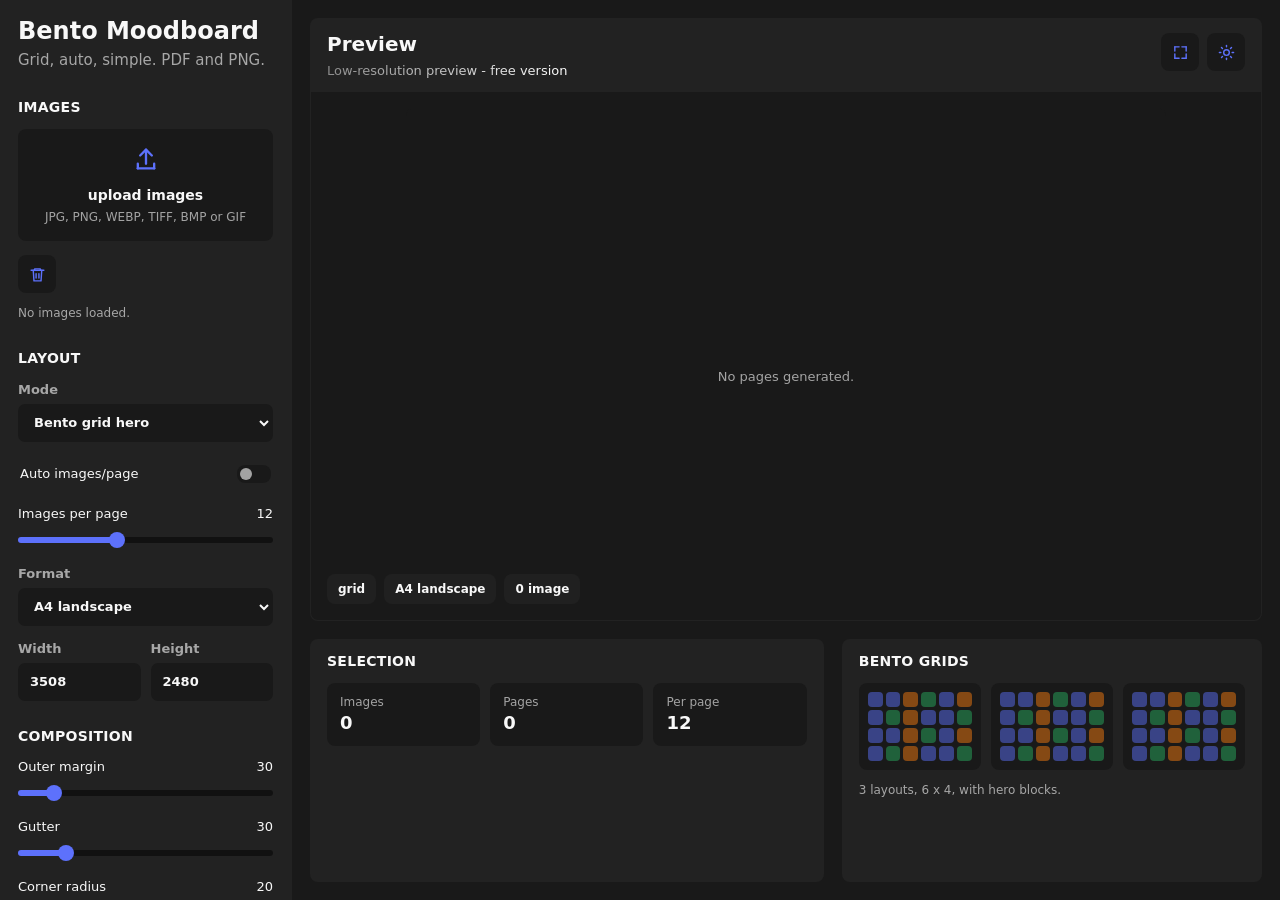
==== commit 98a0c36b: "Add upload icon to image picker" ====
--- a/index.html
+++ b/index.html
@@ -178,6 +178,21 @@
         border-color: var(--blue);
       }
 
+      .upload-zone .upload-icon {
+        width: 28px;
+        height: 28px;
+        margin-bottom: 10px;
+        color: var(--primary);
+      }
+
+      .upload-zone .upload-icon * {
+        fill: none;
+        stroke: currentColor;
+        stroke-width: 2;
+        stroke-linecap: round;
+        stroke-linejoin: round;
+      }
+
       .upload-zone strong {
         display: block;
         margin-bottom: 4px;
@@ -991,6 +1006,13 @@
       <symbol id="icon-plus" viewBox="0 0 24 24">
         <path d="M12 5v14"></path>
         <path d="M5 12h14"></path>
+      </symbol>
+      <symbol id="icon-upload" viewBox="0 0 24 24">
+        <path d="M12 16V4"></path>
+        <path d="M7 9l5-5 5 5"></path>
+        <path d="M5 20h14"></path>
+        <path d="M5 20v-4"></path>
+        <path d="M19 20v-4"></path>
       </symbol>
       <symbol id="icon-rotate" viewBox="0 0 24 24">
         <path d="M3 12a9 9 0 1 0 3-6.7"></path>
@@ -1037,8 +1059,9 @@
           <section class="control-section">
             <h2>Images</h2>
             <label class="upload-zone" id="dropZone" for="imageInput">
+              <svg class="upload-icon" aria-hidden="true"><use href="#icon-upload"></use></svg>
               <span>
-                <strong>Choose images</strong>
+                <strong>upload images</strong>
                 <span>JPG, PNG, WEBP, TIFF, BMP or GIF</span>
               </span>
             </label>
